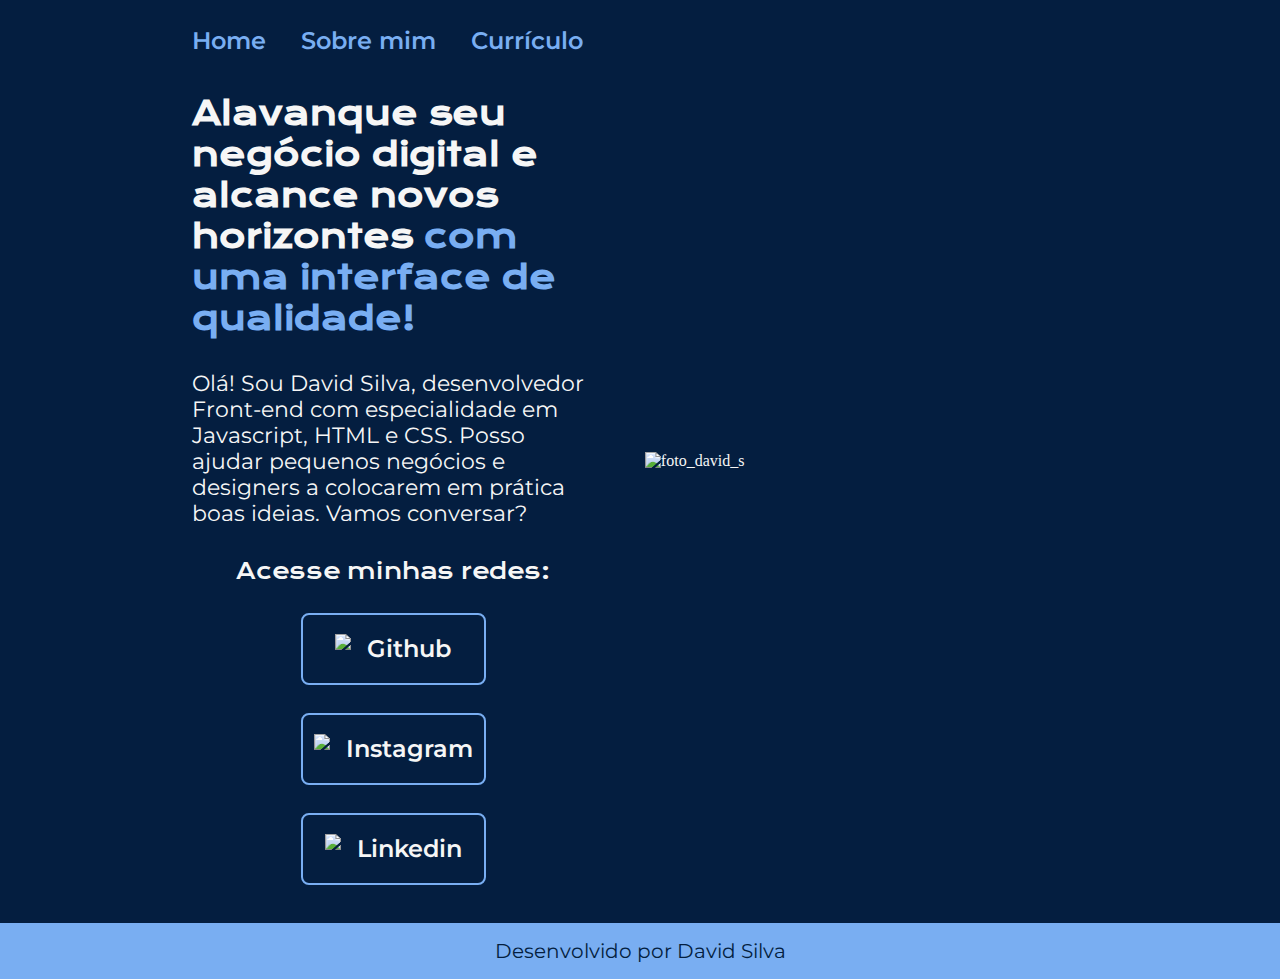
==== index.html @ b7d086aa "Add files via upload" ====
<!DOCTYPE html>
<html lang="pt-br">
<head>
    <meta charset="UTF-8"> <!--Conjunto de caracteres usados-->
    <meta http-equiv="X-UA-Compatible" content="IE=edge"> <!--adaptação a versão atual do IE/EDGE-->
    <meta name="viewport" content="width=device-width, initial-scale=1.0"> <!--adaptação a qualquer dispositivo-->
    <title>Portfolio</title>
    <link rel="stylesheet" href="./styles/style.css">
</head>
<body>
    <header class="cabecalho">
        <nav class="cabecalho__menu">
            <a class="cabecalho__menu__link" href="index.html">Home</a>
            <a class="cabecalho__menu__link" href="about.html">Sobre mim</a>
            <a class="cabecalho__menu__link" href="curriculum.html">Currículo</a>
        </nav>
    </header>
    <main class="apresentacao">
        <section class="apresentacao__conteudo">
            <h1 class="apresentacao__conteudo__titulo">Alavanque seu negócio digital e alcance novos horizontes <strong class="titulo-destaque">com uma interface de qualidade!</strong> </h1>
            <p class="apresentacao__conteudo__texto">Olá! Sou David Silva, desenvolvedor Front-end com especialidade em Javascript, HTML e CSS. Posso ajudar pequenos negócios e designers a colocarem em prática boas ideias. Vamos conversar?</p>
            <div class="apresentacao__links">
                <h2 class="apresentacao__links__subtitulo">Acesse minhas redes:</h2>
                <a class="apresentacao__links__navegacao" href="https://www.github.com/davstx/">
                    <img src="./assets/github.png">
                    Github
                </a>
                <a class="apresentacao__links__navegacao"href="https://www.instagram.com/davstx/">
                    <img src="./assets/instagram.png">
                    Instagram
                </a>
                <a class="apresentacao__links__navegacao" href="https://www.linkedin.com/in/david-silva-teixeira-a8a723177/">
                    <img src="./assets/linkedin.png">
                    Linkedin
                </a>
            </div>
        </section>
        <img class="apresentacao__imagem" src="./assets/davs_branco.png" alt="foto_david_s">
    </main>
    <footer class="rodape">
        <p>Desenvolvido por David Silva</p>
    </footer>
</body>
</html>
---- styles/style.css ----
@import url('https://fonts.googleapis.com/css2?family=Krona+One&family=Montserrat:wght@400;600&display=swap');

:root {
    --cor-primaria: #041E40;
    --cor-secundaria: #F6F6F6;
    --cor-terciaria: #79AEF2;
    --cor-hover: #051326;
    --fonte--primaria: 'Krona One', sans-serif;
    --fonte--secundaria: 'Montserrat', sans-serif;
}

* {
    margin: 0; /*margin e o padding 0 vão tirar ambos */
    padding: 0;
}

body {
    /*height: 100vh; adaptação ao viewport*/
    box-sizing: border-box; /*nada fugirá da box*/
    background-color: var(--cor-primaria);
    color: var(--cor-secundaria);
}

.cabecalho {
    padding: 2% 0 0 15%;
    background-color: var(--cor-primaria);
}

.cabecalho__menu {
    display: flex;
    gap: 35px;
}

.cabecalho__menu__link {
    font-family: var(--fonte--secundaria);
    font-size: 1.5rem;
    font-weight: 600;
    color: var(--cor-terciaria);
    text-decoration: none;
}

.apresentacao {
    padding: 3% 15%;
    display: flex;
    align-items: center; /*alinhar itens*/
    justify-content: space-between; /*espaço entre os elementos*/
    gap: 50px;
}

.apresentacao__conteudo {
    width: 50%;
    display: flex;
    flex-direction: column; /*agrupar os elementos em coluna*/
    gap: 31px; /*distancia entre os elementos*/
}

.apresentacao__conteudo__titulo {
    font-size: 2rem;
    font-family: var(--fonte--primaria);
}

.titulo-destaque {
    color: var(--cor-terciaria);
}

.apresentacao__conteudo__texto {
    font-size: 1.35rem;
    font-family: var(--fonte--secundaria);
}



.apresentacao__links {
    display: flex;
    flex-direction: column;
    justify-content: space-between;
    align-items: center;
    gap: 28px;
}

.apresentacao__links__subtitulo {
    font-family: var(--fonte--primaria);
    font-weight: 400;
    font-size: 1.35rem;
}

.apresentacao__links__navegacao {
    display: flex;
    justify-content: center;
    gap: 16px;
    border: 2px solid var(--cor-terciaria);
    width: 45%;
    text-align: left;
    border-radius: 8px;
    font-size: 1.5rem;
    font-weight: 600;
    padding: 19.5px 0;
    text-decoration: none;
    color: var(--cor-secundaria);
    font-family: var(--fonte--secundaria);
}

.apresentacao__links__navegacao:hover {
    background-color: #051326;
    scale: 1.1;
}

.apresentacao__imagem {
    position: relative;
    bottom: 28px;
    display: flex;
    width: 55%;
}

.rodape {
    padding: 16px;
    color: var(--cor-primaria);
    background-color: var(--cor-terciaria);
    text-align: center;
    font-family: var(--fonte--secundaria);
    font-size: 1.25rem;
    font-weight: 400;
}

/*CSS Curriculo*/

.curriculo {
    padding: 3% 15%;
    display: flex;
    align-items: center; /*alinhar itens*/
    justify-content: space-between; /*espaço entre os elementos*/
    gap: 82px;
}

.curriculo__conteudo {
    width: 50%;
    display: flex;
    flex-direction: column; /*agrupar os elementos em coluna*/
    gap: 40px; /*distancia entre os elementos*/
}

.curriculo_conteudo__titulo {
    font-size: 2.25rem;
    font-family: var(--fonte--primaria);
}

.curriculo__conteudo__texto {
    font-size: 1.5rem;
    font-family: var(--fonte--secundaria);
}

.curriculo__conteudo__listas {
    font-size: 1.5rem;
    font-family: var(--fonte--secundaria);
    text-align: left;
}

@media (max-width: 1200px) {
    .cabecalho {
        padding: 10% 0 2% 2%;
    }

    .cabecalho__menu {
        display: flex;
        justify-content: center;
    }

    .apresentacao {
        padding: 5%;
        flex-direction: column-reverse;
        gap: 25px;
        text-align: center;
    }

    .apresentacao__conteudo {
        width: auto;
        gap: 20px;
    }

    .apresentacao__conteudo__titulo {
        font-size: 2rem;
    }

    .apresentacao__conteudo__texto {
        font-size: 1.25rem;
    }

    .apresentacao__conteudo__listas {
        padding: 4%;
        font-size: 1rem;
    }

    .apresentacao__imagem {
        width: 60%;
        bottom: 0;
    }

/*curriculo*/

    .curriculo {
        padding: 5%;
        flex-direction: column-reverse;
        gap: 25px;
    }

    .curriculo__conteudo {
        width: auto;
        gap: 15px;
    }

    .curriculo_conteudo__titulo {
        font-size: 1.5rem;
    }

    .curriculo__conteudo__texto {
        font-size: 1.25rem;
    }

    .curriculo__conteudo__listas {
        padding: 4%;
        font-size: 1.25rem;
    }

    .curriculo__imagem {
        width: 80%;
    }

}

@media (max-width: 380px) {
    .cabecalho__menu__link {
        font-size: 1rem;
    }

    .apresentacao__conteudo__titulo {
        font-size: 1.25rem;
    }

    .apresentacao__conteudo__texto {
        font-size: 1.15rem;
    }

    .apresentacao__links__navegacao {
        width: 60%;
    }
}
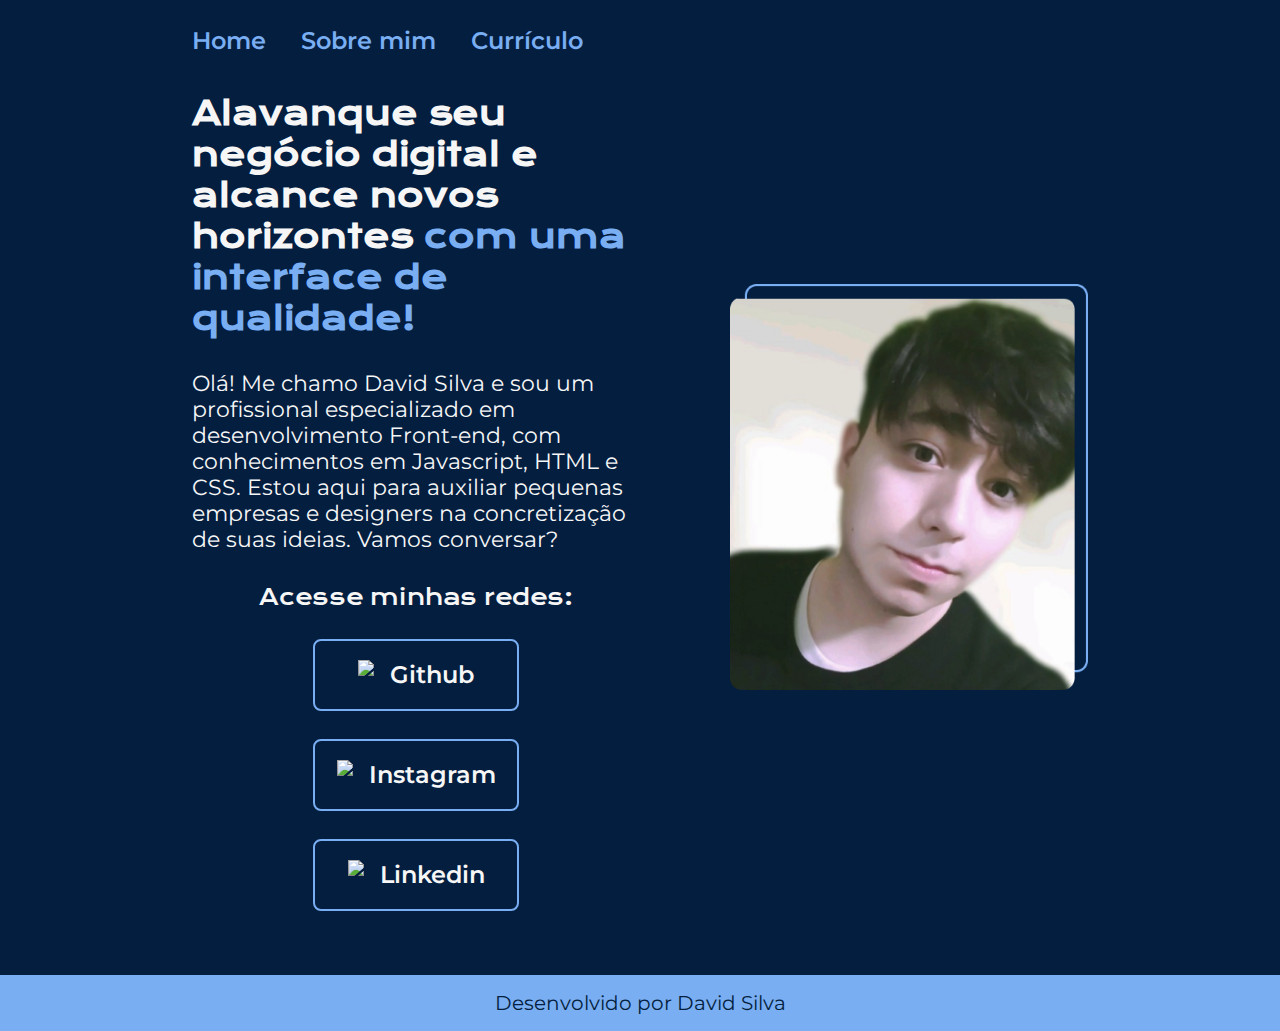
==== commit f73ac4a8: "Add files via upload" ====
--- a/index.html
+++ b/index.html
@@ -4,8 +4,14 @@
     <meta charset="UTF-8"> <!--Conjunto de caracteres usados-->
     <meta http-equiv="X-UA-Compatible" content="IE=edge"> <!--adaptação a versão atual do IE/EDGE-->
     <meta name="viewport" content="width=device-width, initial-scale=1.0"> <!--adaptação a qualquer dispositivo-->
-    <title>Portfolio</title>
+    <title>David Silva - Página Inicial</title>
     <link rel="stylesheet" href="./styles/style.css">
+
+    <meta property="og:title" content="David Silva - Portfolio" />
+    <meta property="og:description" content="Meu primeiro portfolio contando um pouco da minha vida">
+    <meta property="og:url" content="https://portfolio-davstx.vercel.app/" />
+    <meta property="og:image" content="http://portfolio-davstx.vercel.app/assets/davs_branco.png" />
+    <meta property="og:type" content="website" />
 </head>
 <body>
     <header class="cabecalho">
@@ -18,7 +24,7 @@
     <main class="apresentacao">
         <section class="apresentacao__conteudo">
             <h1 class="apresentacao__conteudo__titulo">Alavanque seu negócio digital e alcance novos horizontes <strong class="titulo-destaque">com uma interface de qualidade!</strong> </h1>
-            <p class="apresentacao__conteudo__texto">Olá! Sou David Silva, desenvolvedor Front-end com especialidade em Javascript, HTML e CSS. Posso ajudar pequenos negócios e designers a colocarem em prática boas ideias. Vamos conversar?</p>
+            <p class="apresentacao__conteudo__texto">Olá! Me chamo David Silva e sou um profissional especializado em desenvolvimento Front-end, com conhecimentos em Javascript, HTML e CSS. Estou aqui para auxiliar pequenas empresas e designers na concretização de suas ideias. Vamos conversar?</p>
             <div class="apresentacao__links">
                 <h2 class="apresentacao__links__subtitulo">Acesse minhas redes:</h2>
                 <a class="apresentacao__links__navegacao" href="https://www.github.com/davstx/">
@@ -35,7 +41,7 @@
                 </a>
             </div>
         </section>
-        <img class="apresentacao__imagem" src="./assets/davs_branco.png" alt="foto_david_s">
+        <img class="apresentacao__imagem" src="./assets/davs_branco2.png" alt="foto_david_s">
     </main>
     <footer class="rodape">
         <p>Desenvolvido por David Silva</p>
--- a/styles/style.css
+++ b/styles/style.css
@@ -52,6 +52,7 @@
     display: flex;
     flex-direction: column; /*agrupar os elementos em coluna*/
     gap: 31px; /*distancia entre os elementos*/
+    padding: 0 0 26px;
 }
 
 .apresentacao__conteudo__titulo {
@@ -109,7 +110,7 @@
     position: relative;
     bottom: 28px;
     display: flex;
-    width: 55%;
+    width: 40%;
 }
 
 .rodape {
@@ -129,30 +130,37 @@
     display: flex;
     align-items: center; /*alinhar itens*/
     justify-content: space-between; /*espaço entre os elementos*/
-    gap: 82px;
+    gap: 50px;
 }
 
 .curriculo__conteudo {
     width: 50%;
     display: flex;
     flex-direction: column; /*agrupar os elementos em coluna*/
-    gap: 40px; /*distancia entre os elementos*/
+    gap: 31px; /*distancia entre os elementos*/
 }
 
 .curriculo_conteudo__titulo {
-    font-size: 2.25rem;
+    font-size: 2rem;
     font-family: var(--fonte--primaria);
 }
 
 .curriculo__conteudo__texto {
-    font-size: 1.5rem;
+    font-size: 1.35rem;
     font-family: var(--fonte--secundaria);
 }
 
 .curriculo__conteudo__listas {
-    font-size: 1.5rem;
+    font-size: 1.35rem;
     font-family: var(--fonte--secundaria);
     text-align: left;
+}
+
+.curriculo__imagem {
+    position: relative;
+    bottom: 60px;
+    display: flex;
+    width: 40%;
 }
 
 @media (max-width: 1200px) {
@@ -163,6 +171,10 @@
     .cabecalho__menu {
         display: flex;
         justify-content: center;
+    }
+
+    .cabecalho__menu__link {
+        font-size: 1.3rem;
     }
 
     .apresentacao {
@@ -185,9 +197,8 @@
         font-size: 1.25rem;
     }
 
-    .apresentacao__conteudo__listas {
-        padding: 4%;
-        font-size: 1rem;
+    .apresentacao__links__navegacao {
+        width: 60%;    
     }
 
     .apresentacao__imagem {
@@ -222,14 +233,15 @@
     }
 
     .curriculo__imagem {
-        width: 80%;
+        width: 60%;
+        bottom: 0;
     }
 
 }
 
 @media (max-width: 380px) {
     .cabecalho__menu__link {
-        font-size: 1rem;
+        font-size: 0.8rem;
     }
 
     .apresentacao__conteudo__titulo {
@@ -241,6 +253,7 @@
     }
 
     .apresentacao__links__navegacao {
-        width: 60%;
-    }
+        width: 70%;
+    }
+
 }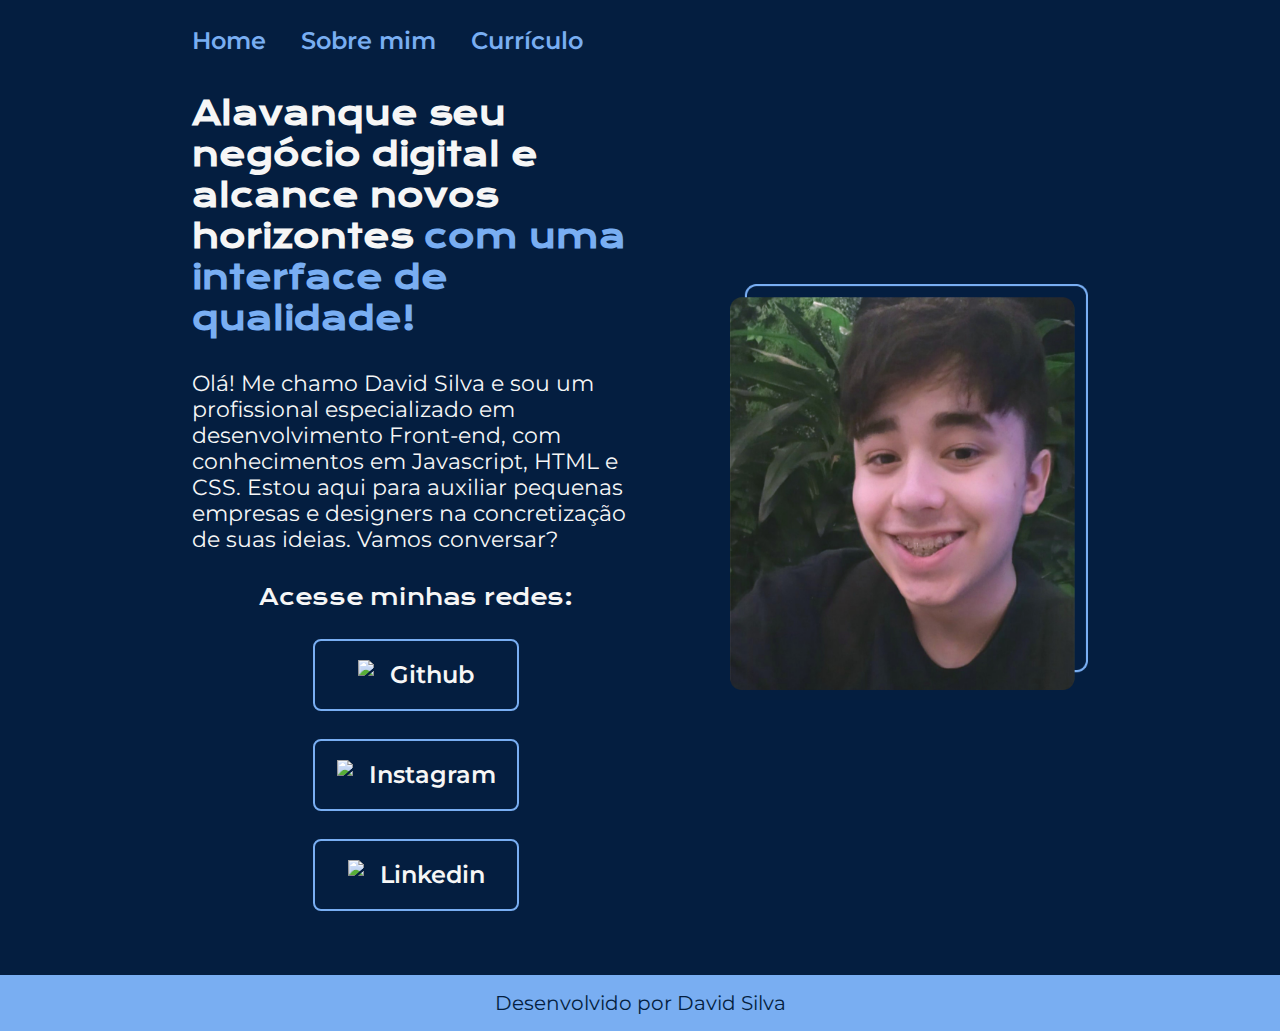
==== commit 8f6dd87b: "Add files via upload" ====
--- a/index.html
+++ b/index.html
@@ -8,9 +8,9 @@
     <link rel="stylesheet" href="./styles/style.css">
 
     <meta property="og:title" content="David Silva - Portfolio" />
-    <meta property="og:description" content="Meu primeiro portfolio contando um pouco da minha vida">
+    <meta property="og:description" content="Meu primeiro portfolio contando um pouco sobre a minha vida.">
     <meta property="og:url" content="https://portfolio-davstx.vercel.app/" />
-    <meta property="og:image" content="http://portfolio-davstx.vercel.app/assets/davs_branco.png" />
+    <meta property="og:image" content="https://avatars.githubusercontent.com/u/123772756?s=400&u=81e451b127b6c11d64e3db787e33c7aa479758d9&v=4" />
     <meta property="og:type" content="website" />
 </head>
 <body>
@@ -41,7 +41,7 @@
                 </a>
             </div>
         </section>
-        <img class="apresentacao__imagem" src="./assets/davs_branco2.png" alt="foto_david_s">
+        <img class="apresentacao__imagem" src="./assets/davs.png" alt="foto_david_s">
     </main>
     <footer class="rodape">
         <p>Desenvolvido por David Silva</p>
--- a/styles/style.css
+++ b/styles/style.css
@@ -155,7 +155,6 @@
     font-family: var(--fonte--secundaria);
     text-align: left;
 }
-
 .curriculo__imagem {
     position: relative;
     bottom: 60px;
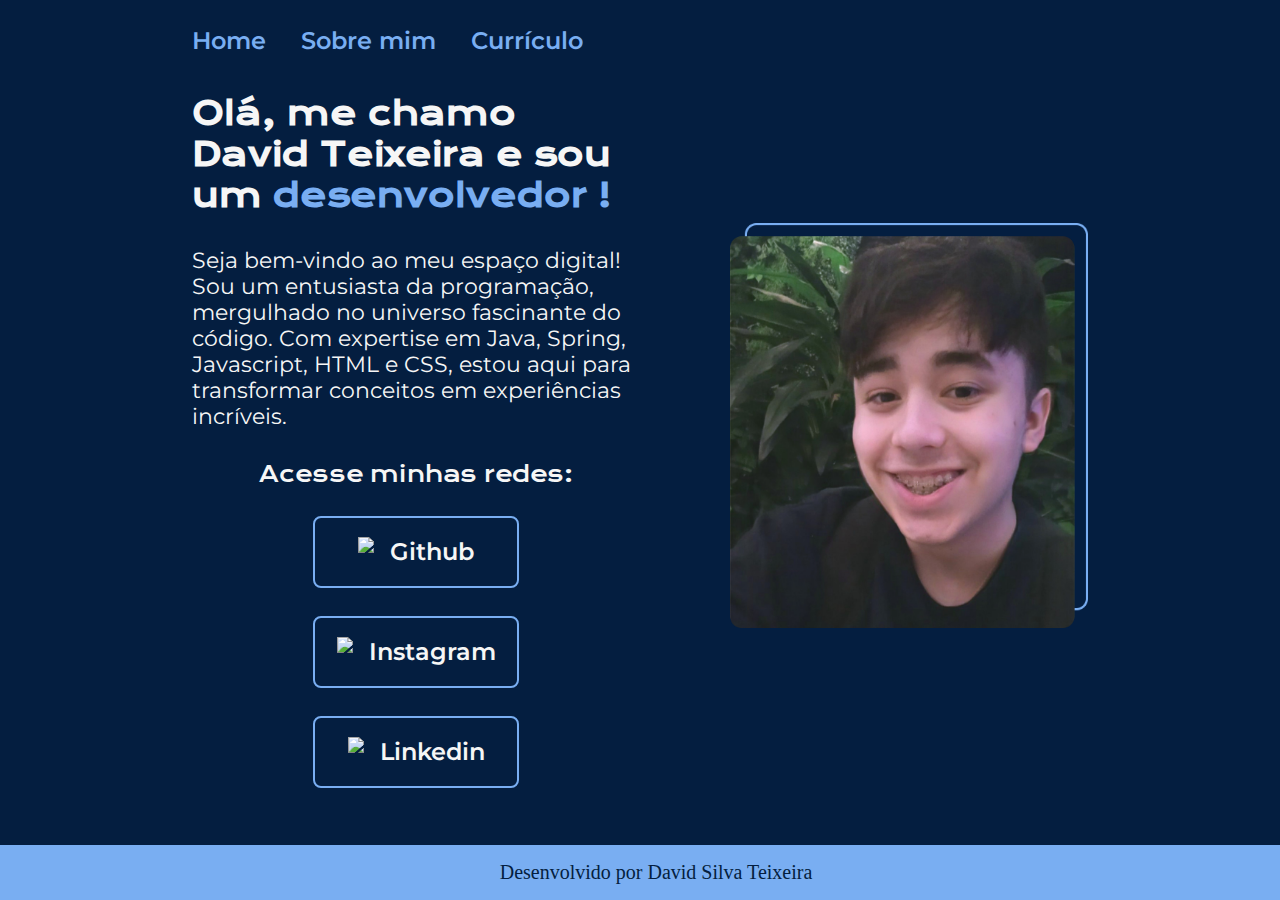
==== commit 8337abca: "atualização do portfolio" ====
--- a/index.html
+++ b/index.html
@@ -23,19 +23,19 @@
     </header>
     <main class="apresentacao">
         <section class="apresentacao__conteudo">
-            <h1 class="apresentacao__conteudo__titulo">Alavanque seu negócio digital e alcance novos horizontes <strong class="titulo-destaque">com uma interface de qualidade!</strong> </h1>
-            <p class="apresentacao__conteudo__texto">Olá! Me chamo David Silva e sou um profissional especializado em desenvolvimento Front-end, com conhecimentos em Javascript, HTML e CSS. Estou aqui para auxiliar pequenas empresas e designers na concretização de suas ideias. Vamos conversar?</p>
+            <h1 class="apresentacao__conteudo__titulo">Olá, me chamo David Teixeira e sou um <strong class="titulo-destaque">desenvolvedor !</strong> </h1>
+            <p class="apresentacao__conteudo__texto">Seja bem-vindo ao meu espaço digital! Sou um entusiasta da programação, mergulhado no universo fascinante do código. Com expertise em Java, Spring, Javascript, HTML e CSS, estou aqui para transformar conceitos em experiências incríveis.</p>
             <div class="apresentacao__links">
                 <h2 class="apresentacao__links__subtitulo">Acesse minhas redes:</h2>
-                <a class="apresentacao__links__navegacao" href="https://www.github.com/davstx/">
+                <a class="apresentacao__links__navegacao" href="https://www.github.com/davsteixeira/">
                     <img src="./assets/github.png">
                     Github
                 </a>
-                <a class="apresentacao__links__navegacao"href="https://www.instagram.com/davstx/">
+                <a class="apresentacao__links__navegacao"href="https://www.instagram.com/davsteixeira/">
                     <img src="./assets/instagram.png">
                     Instagram
                 </a>
-                <a class="apresentacao__links__navegacao" href="https://www.linkedin.com/in/david-silva-teixeira-a8a723177/">
+                <a class="apresentacao__links__navegacao" href="https://www.linkedin.com/in/davsteixeira/">
                     <img src="./assets/linkedin.png">
                     Linkedin
                 </a>
@@ -44,7 +44,7 @@
         <img class="apresentacao__imagem" src="./assets/davs.png" alt="foto_david_s">
     </main>
     <footer class="rodape">
-        <p>Desenvolvido por David Silva</p>
+        <p>Desenvolvido por David Silva Teixeira</p>
     </footer>
 </body>
 </html>--- a/styles/style.css
+++ b/styles/style.css
@@ -118,18 +118,21 @@
     color: var(--cor-primaria);
     background-color: var(--cor-terciaria);
     text-align: center;
-    font-family: var(--fonte--secundaria);
     font-size: 1.25rem;
     font-weight: 400;
+    position: fixed;
+    bottom: 0;
+    width: 100%;
 }
 
 /*CSS Curriculo*/
 
 .curriculo {
     padding: 3% 15%;
-    display: flex;
-    align-items: center; /*alinhar itens*/
-    justify-content: space-between; /*espaço entre os elementos*/
+    margin-bottom: 60px; /* Adicionei uma margem inferior para evitar que o rodapé fique colado ao conteúdo */
+    display: flex;
+    align-items: center;
+    justify-content: space-between;
     gap: 50px;
 }
 
